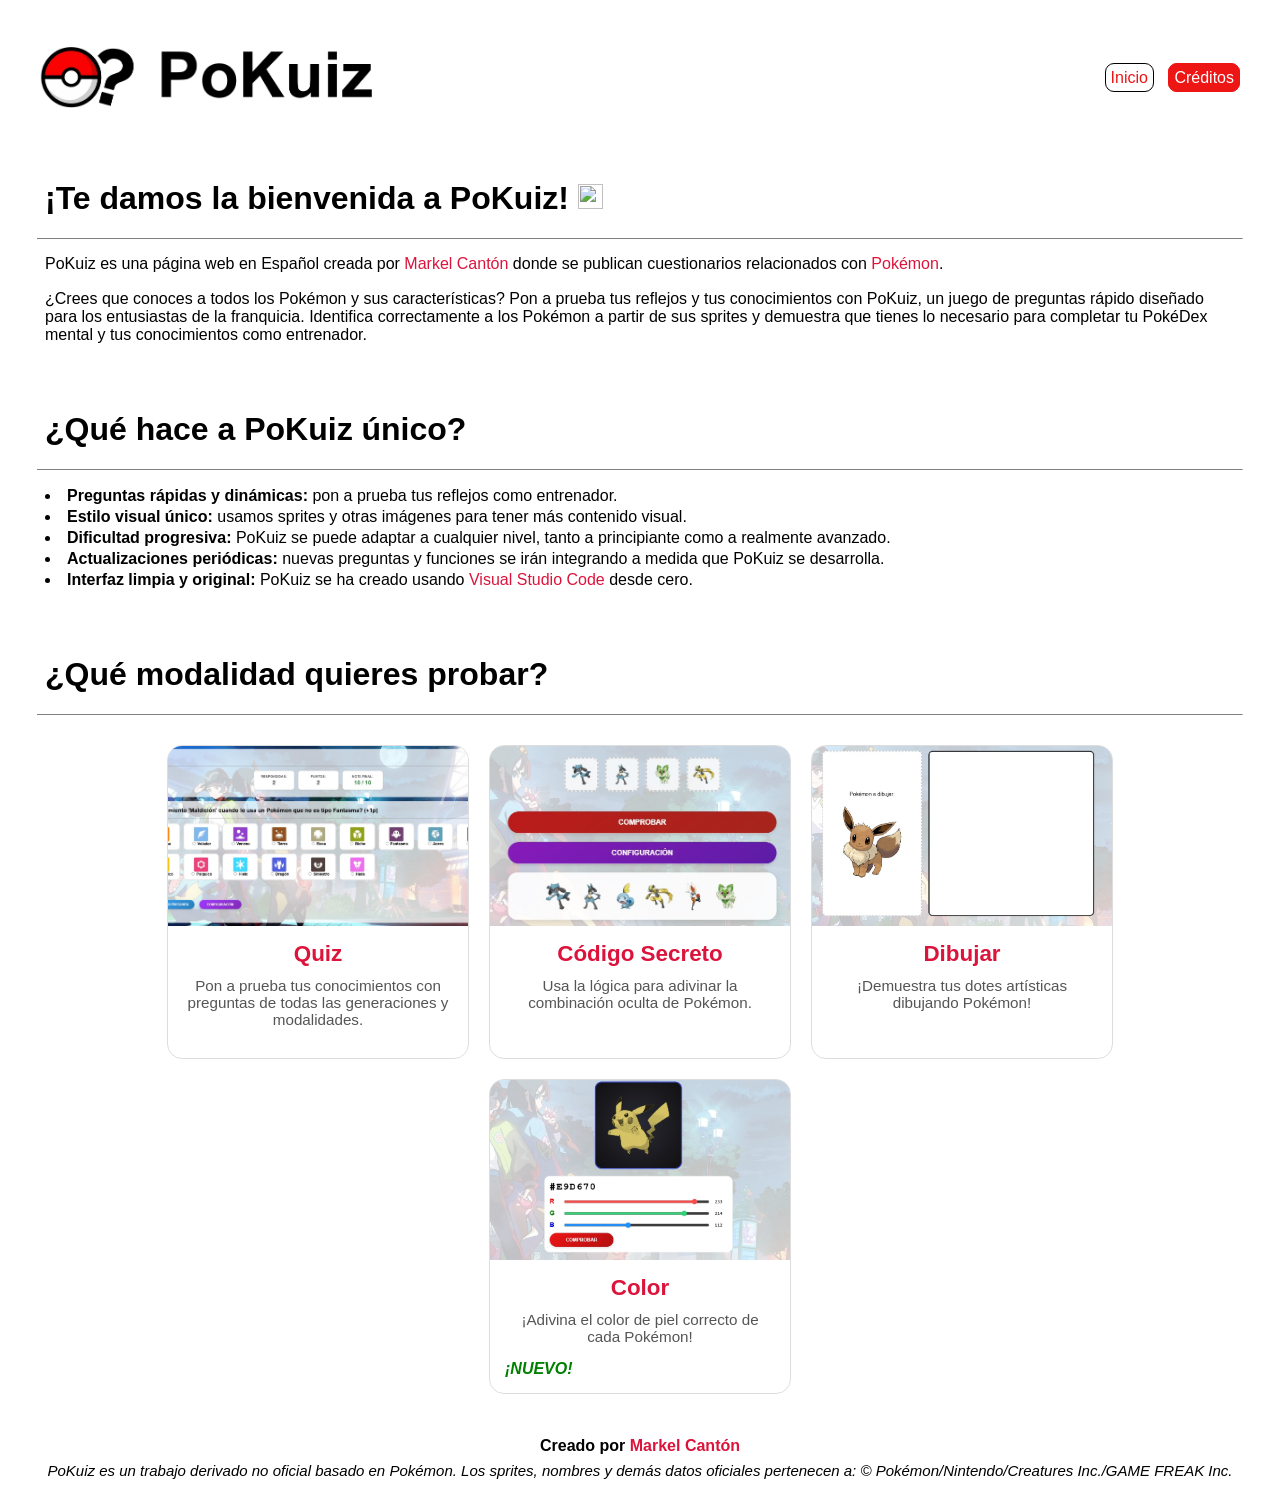
==== index.html @ 98a283aa "Update index.html to v1.7" ====
<html lang="es">
    <head>
        <meta name="viewport" content="width=device-width, initial-scale=1.0">
        <title>PoKuiz</title>
        <link rel="icon" type="image/png" href="img/logo/pokuizT.png">
        <link rel="stylesheet" href="css/style.css">
        <link rel="stylesheet" href="css/anticheat.css">
        <link rel="stylesheet" href="css/home.css">
    </head>
    <body>
        <header>
            <img src="img/logo/pokuizLogo.png" title="Logotipo de PoKuiz" alt="Logotipo de PoKuiz">
            <nav class="nav-buttons">
                <a href="" class="active">Inicio</a>
                <a href="about">Créditos</a>
            </nav>
        </header>
        <main>
            <h1>¡Te damos la bienvenida a PoKuiz!
                <img src="https://raw.githubusercontent.com/PokeAPI/sprites/refs/heads/master/sprites/pokemon/versions/generation-v/black-white/animated/447.gif" width="25px" alt="GIF de Riolu (PokeAPI)" title="GIF de Riolu"> 
            </h1>
            <hr size="1">
            <p>
                PoKuiz es una página web en Español creada por <a target="_blank" href="https://github.com/markelcanton/" title="https://github.com/markelcanton/">Markel Cantón</a> donde se publican cuestionarios 
                relacionados con <a target="_blank" href="https://pokemon.com/" title="https://pokemon.com/">Pokémon</a>.
            </p>
            <p>
                ¿Crees que conoces a todos los Pokémon y sus características? Pon a prueba tus reflejos y tus conocimientos con PoKuiz, un juego de preguntas rápido diseñado para los entusiastas de la franquicia. 
                Identifica correctamente a los Pokémon a partir de sus sprites y demuestra que tienes lo necesario para completar tu PokéDex mental y tus conocimientos como entrenador.
            </p>
        </main>
        <main>
            <h1>¿Qué hace a PoKuiz único?</h1>
            <hr size="1">
            <p>
                <li><b>Preguntas rápidas y dinámicas:</b> pon a prueba tus reflejos como entrenador.</li>
                <li><b>Estilo visual único:</b> usamos sprites y otras imágenes para tener más contenido visual.</li>
                <li><b>Dificultad progresiva:</b> PoKuiz se puede adaptar a cualquier nivel, tanto a principiante como a realmente avanzado.</li>
                <li><b>Actualizaciones periódicas:</b> nuevas preguntas y funciones se irán integrando a medida que PoKuiz se desarrolla.</li>
                <li><b>Interfaz limpia y original:</b> PoKuiz se ha creado usando <a target="_blank" href="https://code.visualstudio.com/" title="https://code.visualstudio.com/">Visual Studio Code</a> desde cero.</li>
            </p>
        </main>
        <main id="games">
            <h1>¿Qué modalidad quieres probar?</h1>
            <hr size="1">
            
            <div class="contenedor-modalidades">
                <a href="quiz/" class="tarjeta-modalidad">
                    <div class="imagen-container">
                        <img src="img/home/quiz.jpg" alt="Quiz">
                    </div>
                    <div class="tarjeta-info">
                        <h2>Quiz</h2>
                        <p>Pon a prueba tus conocimientos con preguntas de todas las generaciones y modalidades.</p>
                    </div>
                    <div style="color: green; font-style: italic; font-weight: 900; padding-left: 15px; padding-bottom: 15px;"></div>
                </a>

                <a href="secret/" class="tarjeta-modalidad">
                    <div class="imagen-container">
                        <img src="img/home/secret.jpg" alt="Código Secreto">
                    </div>
                    <div class="tarjeta-info">
                        <h2>Código Secreto</h2>
                        <p>Usa la lógica para adivinar la combinación oculta de Pokémon.</p>
                    </div>
                    <div style="color: green; font-style: italic; font-weight: 900; padding-left: 15px; padding-bottom: 15px;"></div>
                </a>

                <a href="draw/" class="tarjeta-modalidad">
                    <div class="imagen-container">
                        <img src="img/home/draw.jpg" alt="Dibujar">
                    </div>
                    <div class="tarjeta-info">
                        <h2>Dibujar</h2>
                        <p>¡Demuestra tus dotes artísticas dibujando Pokémon!</p>
                    </div>
                    <div style="color: green; font-style: italic; font-weight: 900; padding-left: 15px; padding-bottom: 15px;"></div>
                </a>

                <a href="color/" class="tarjeta-modalidad">
                    <div class="imagen-container">
                        <img src="img/home/color.jpg" alt="Color">
                    </div>
                    <div class="tarjeta-info">
                        <h2>Color</h2>
                        <p>¡Adivina el color de piel correcto de cada Pokémon!</p>
                    </div>
                    <div style="color: green; font-style: italic; font-weight: 900; padding-left: 15px; padding-bottom: 15px;">¡NUEVO!</div>
                </a>
            </div>
        </main>
        <footer>
            <b>Creado por <a target="_blank" href="https://github.com/markelcanton/" title="https://github.com/markelcanton/">Markel Cantón</a></b>
            <i class="disclaimer" title="Acerca de PoKuiz">PoKuiz es un trabajo derivado no oficial basado en Pokémon. Los sprites, nombres y demás datos oficiales pertenecen a: © Pokémon/Nintendo/Creatures Inc./GAME FREAK Inc.</i>
        </footer>
    </body>
    <script src="js/loadfade.js"></script>
    <script src="js/anticheat.js"></script>
</html>
---- css/style.css ----
html {
    background-image: url('https://assetsio.gnwcdn.com/Leyendas-Pokemon-ZA_HKgfL7m.jpg');
    background-size: cover;
    background-position: center;
    background-repeat: no-repeat;
    background-attachment: fixed;
    padding: 0;
}

body {
    font-family: Arial, Helvetica, sans-serif;
    display: grid;
    grid-template-rows: auto 1fr auto;
    min-height: calc(100vh - 40px);
    margin: 0;
    gap: 18px;
    box-sizing: border-box;
    padding: 20px;
}

header {
    background-color: white;
    padding: 0;
    padding-left: 10px;
    padding-right: 10px;
    display: flex;
    align-items: center;
    border-radius: 15px;
}

header > img {
    width: 350px;
}

header > nav.nav-buttons {
    margin-left: auto;
}

nav.nav-buttons a {
    margin-right: 10px;
    padding: 5px 12px;
}

nav.nav-buttons a:not(:last-child) {
    margin-right: 10px;
}

header > nav.nav-buttons > a {
    padding: 5px;
    background-color: rgb(238, 21, 21);
    text-decoration: none;
    color: white;
    border-radius: 9px;

    border-style: solid;
    border-width: 1px;
    border-color: rgb(238, 21, 21);
    transition: 0.25s;
}

header > nav.nav-buttons > a.active {
    background-color: white;
    color: rgb(238, 21, 21);

    border-style: solid;
    border-width: 1px;
    border-color: black;
}

header > nav.nav-buttons > a:hover {
    background-color: black;
    color: white;

    border-style: solid;
    border-width: 1px;
    border-color: black;
    transition: 0.15s ease-in-out;
}

main {
    flex-wrap: wrap;
    flex: 1;
    background-color: rgb(255, 255, 255, 0.75);
    padding: 5px;
    border-radius: 15px;
}

main > * {
    padding-left: 20px;
    padding-right: 20px;
}

footer {
    /*background-color: white;
    padding: 10px;
    padding-left: 10px;
    padding-right: 0px;
    display: flex;
    flex-direction: column;
    border-radius: 9px;
    justify-content: center;
    text-align: center;
    width: 100%;*/

    background-color: white;
    padding: 10px;
    padding-left: 10px;
    padding-right: 10px;
    display: flex;
    flex-direction: column;
    align-items: center;
    border-radius: 15px;
}

.disclaimer {
    padding-top: 7px;
    font-size: 15px;
}

main hr.quiz {
    border-color: lightgray;
    size: 1;
    margin-left: 30px;
    margin-right: 30px;
}

main:not(.quiz) hr {
    border-color: lightgray;
    size: 1;
    margin-left: 12px;
    margin-right: 12px;
}

main a {
    color: crimson;
    text-decoration: none;
    transition: 0.15s ease-in-out;
}

footer a {
    color: crimson;
    text-decoration: none;
    transition: 0.15s ease-in-out;
}

footer a:hover {
    color: rgb(58, 58, 255);
    transition: 0.15s ease-in-out;
}

main a:hover {
    color: rgb(58, 58, 255);
    transition: 0.15s ease-in-out;
}

main li {
    margin-bottom: 3px;
}

main p {
    margin-bottom: 17px;
}

@keyframes fadeIn {
    from {
        opacity: 0;
        transform: translateY(10px);
    }
    to {
        opacity: 1;
        transform: translateY(0);
    }
}

body {
    opacity: 0;
}

body.loaded {
    opacity: 1;
    transition: opacity 0.2s ease-out;
    animation: fadeIn 0.2s ease-out forwards;
}

header { animation-delay: 0.1s; }
main { animation-delay: 0.3s; }
footer { animation-delay: 0.5s; }

@media (max-width: 600px) {
    header {
        flex-direction: column;
        padding: 15px;
        text-align: center;
    }

    header > img {
        width: 80%;
        margin-bottom: 15px;
    }

    header > nav.nav-buttons {
        margin-left: 0;
        display: flex;
        gap: 5px;
    }

    body {
        padding: 10px;
    }

    main > * {
        padding-left: 15px;
        padding-right: 15px;
    }
}
---- css/anticheat.css ----
#modal-anticheat-fixed {
    display: none;
    position: fixed;
    top: 0;
    left: 0;
    width: 100%;
    height: 100%;
    background-color: rgba(0, 0, 0, 0.85);
    z-index: 2147483647;
    display: none;
    justify-content: center;
    align-items: center;
    overflow-y: auto;
    padding: 20px;
    box-sizing: border-box;
    transition: opacity 0.3s ease;
}

.anticheat-card {
    background: white;
    padding: clamp(20px, 5vw, 40px);
    border-radius: 12px;
    max-width: 450px;
    width: 100%;
    text-align: center;
    box-shadow: 0 20px 40px rgba(0, 0, 0, 0.6);
    position: relative;
    margin: auto;
}

.anim-entrada {
    animation: zoomIn 0.3s ease-out forwards;
}

.anim-salida {
    animation: zoomOut 0.3s ease-in forwards;
}

.active-shake {
    animation: shake 0.4s ease-in-out;
}

.error-vibrar {
    background: #fdecea;
    color: #d32f2f;
    padding: 15px;
    border-radius: 8px;
    border: 1px solid #f5c6cb;
    font-weight: bold;
    margin-bottom: 10px;
    font-size: clamp(0.8rem, 3vw, 1rem);
}

.anticheat-btn {
    background: linear-gradient(145deg, #1ba8bb, #1c7ea5);
    color: white;
    border: none;
    padding: 15px;
    cursor: pointer;
    font-weight: bold;
    margin-top: 20px;
    width: 100%;
    font-size: 1rem;
    min-width: 180px;
    border-radius: 50px;
    text-transform: uppercase;
    transition: all 0.3s ease;
    box-shadow: 0 4px 6px rgba(0, 0, 0, 0.1);
}

.anticheat-btn:hover {
    transform: translateY(-2px);
    box-shadow: 0 6px 12px rgba(0, 0, 0, 0.2);
}

.anticheat-btn:active {
    background: linear-gradient(145deg, #175e68, #0e4e68);
    transform: scale(0.99);
}

@keyframes zoomIn {
    from {
        opacity: 0;
        transform: scale(0.8);
    }

    to {
        opacity: 1;
        transform: scale(1);
    }
}

@keyframes zoomOut {
    from {
        opacity: 1;
        transform: scale(1);
    }

    to {
        opacity: 0;
        transform: scale(0.8);
    }
}

@keyframes shake {
    0%, 100% {
        transform: translateX(0);
    }

    25% {
        transform: translateX(-8px);
    }

    75% {
        transform: translateX(8px);
    }
}
---- css/home.css ----
.contenedor-modalidades {
    display: flex;
    gap: 20px;
    justify-content: center;
    flex-wrap: wrap;
    margin-top: 20px;
    padding: 10px;
}

.tarjeta-modalidad {
    background-color: white;
    border-radius: 15px;
    overflow: hidden;
    width: 300px;
    text-decoration: none;
    color: inherit;
    transition: transform 0.3s ease, box-shadow 0.3s ease;
    border: 1px solid #ddd;
    display: flex;
    flex-direction: column;
}

.tarjeta-modalidad:hover {
    transform: translateY(-10px);
    box-shadow: 0 10px 20px rgba(0,0,0,0.2);
}

.imagen-container {
    width: 100%;
    height: 180px;
    overflow: hidden;
}

.imagen-container img {
    width: 100%;
    height: 100%;
    object-fit: cover;
    transition: transform 0.5s ease;
}

.tarjeta-modalidad:hover .imagen-container img {
    transform: scale(1.1);
}

.tarjeta-info {
    padding: 15px;
    text-align: center;
}

.tarjeta-info h2 {
    margin: 0 0 10px 0;
    color: crimson;
    font-size: 1.4rem;
}

.tarjeta-info p {
    font-size: 0.95rem;
    color: #555;
    margin: 0;
}

@media (max-width: 600px) {
    .tarjeta-modalidad {
        width: 100%;
    }
}
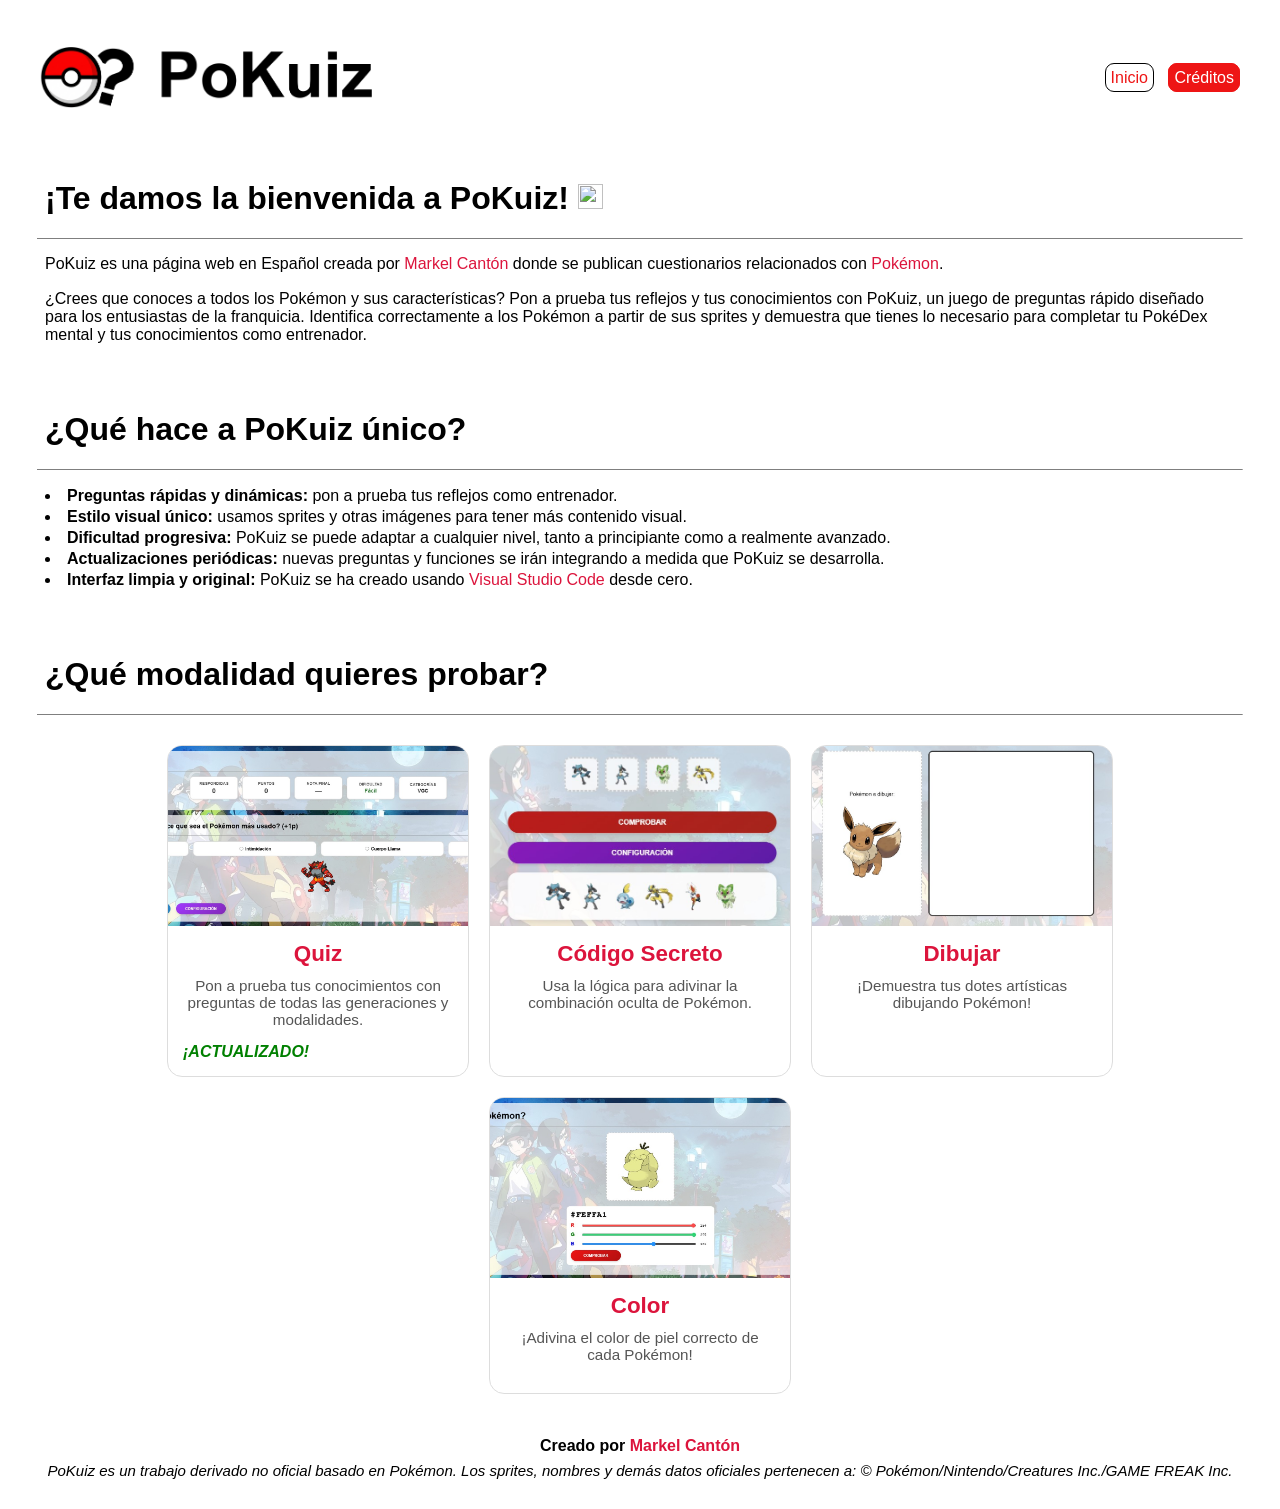
==== commit d8762bdf: "Updated index.html to v1.8" ====
--- a/index.html
+++ b/index.html
@@ -53,7 +53,7 @@
                         <h2>Quiz</h2>
                         <p>Pon a prueba tus conocimientos con preguntas de todas las generaciones y modalidades.</p>
                     </div>
-                    <div style="color: green; font-style: italic; font-weight: 900; padding-left: 15px; padding-bottom: 15px;"></div>
+                    <div style="color: green; font-style: italic; font-weight: 900; padding-left: 15px; padding-bottom: 15px;">¡ACTUALIZADO!</div>
                 </a>
 
                 <a href="secret/" class="tarjeta-modalidad">
@@ -86,7 +86,7 @@
                         <h2>Color</h2>
                         <p>¡Adivina el color de piel correcto de cada Pokémon!</p>
                     </div>
-                    <div style="color: green; font-style: italic; font-weight: 900; padding-left: 15px; padding-bottom: 15px;">¡NUEVO!</div>
+                    <div style="color: green; font-style: italic; font-weight: 900; padding-left: 15px; padding-bottom: 15px;"></div>
                 </a>
             </div>
         </main>
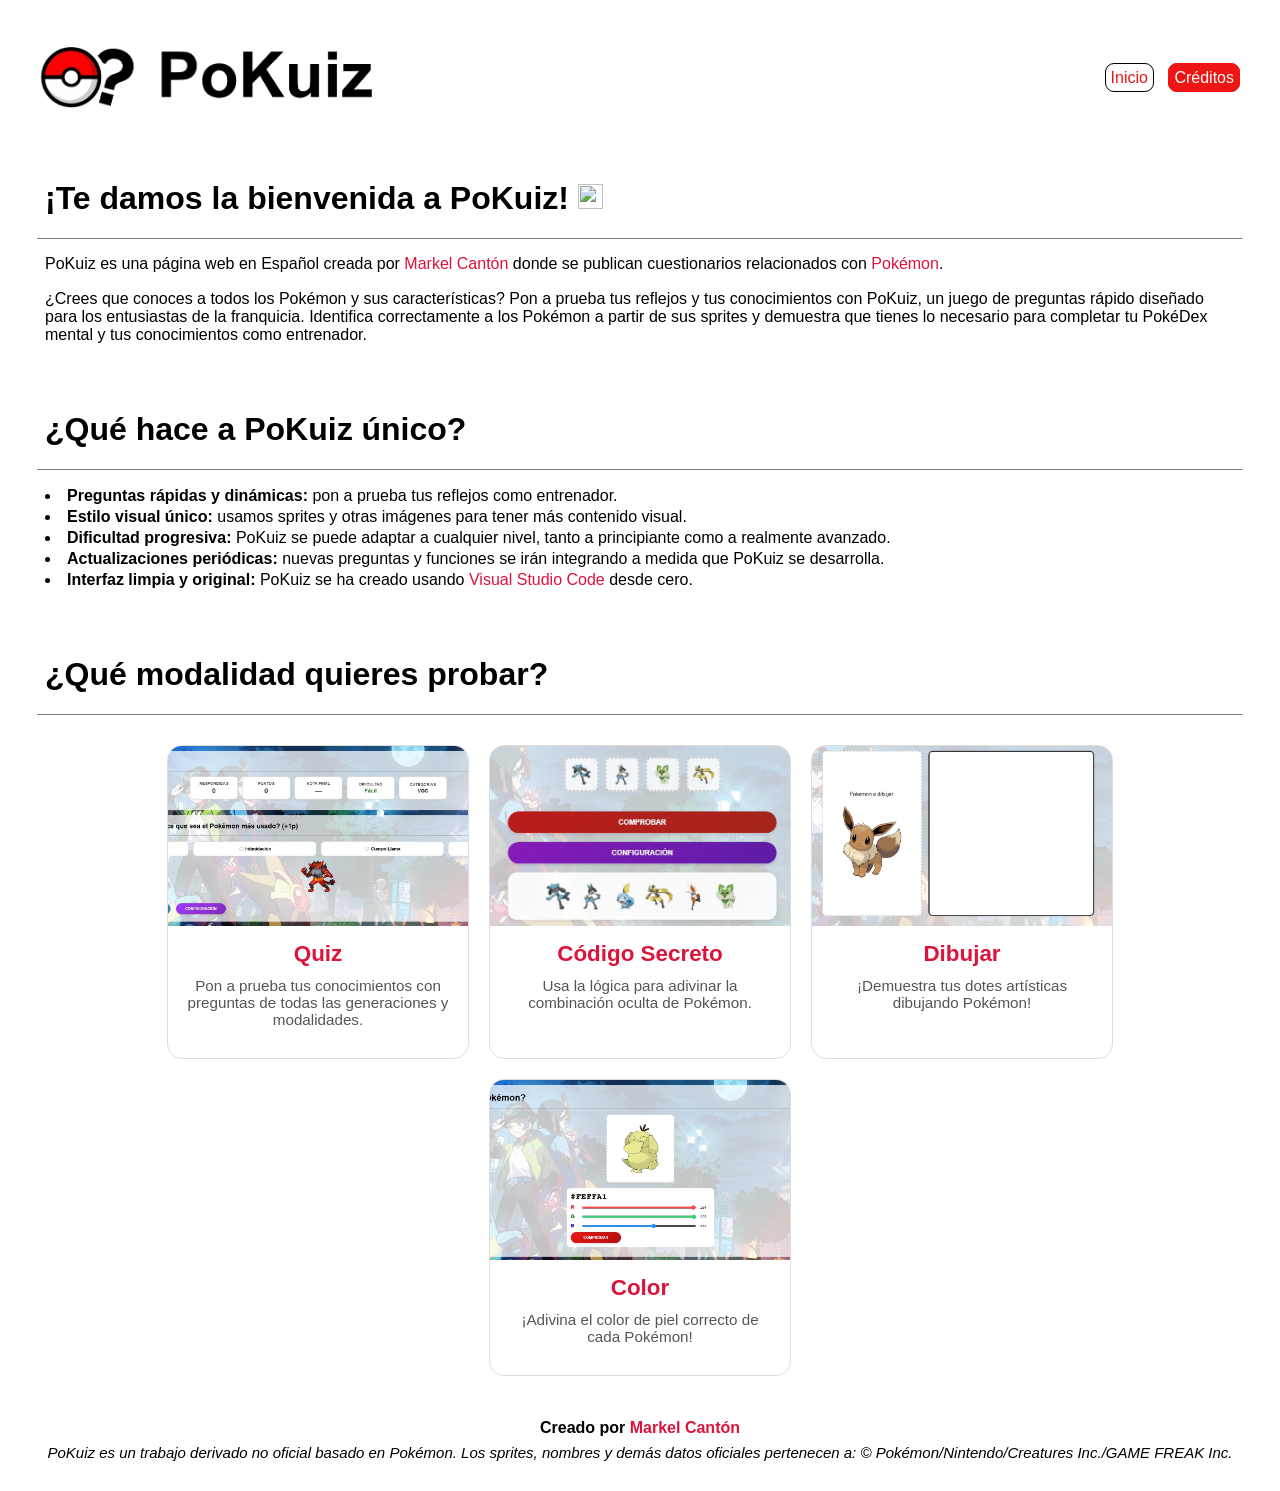
==== commit 2341cf0f: "Updated index.html to v1.81 * feat: Removed "Updated" message from "Quiz" div" ====
--- a/index.html
+++ b/index.html
@@ -53,7 +53,7 @@
                         <h2>Quiz</h2>
                         <p>Pon a prueba tus conocimientos con preguntas de todas las generaciones y modalidades.</p>
                     </div>
-                    <div style="color: green; font-style: italic; font-weight: 900; padding-left: 15px; padding-bottom: 15px;">¡ACTUALIZADO!</div>
+                    <div style="color: green; font-style: italic; font-weight: 900; padding-left: 15px; padding-bottom: 15px;"></div>
                 </a>
 
                 <a href="secret/" class="tarjeta-modalidad">
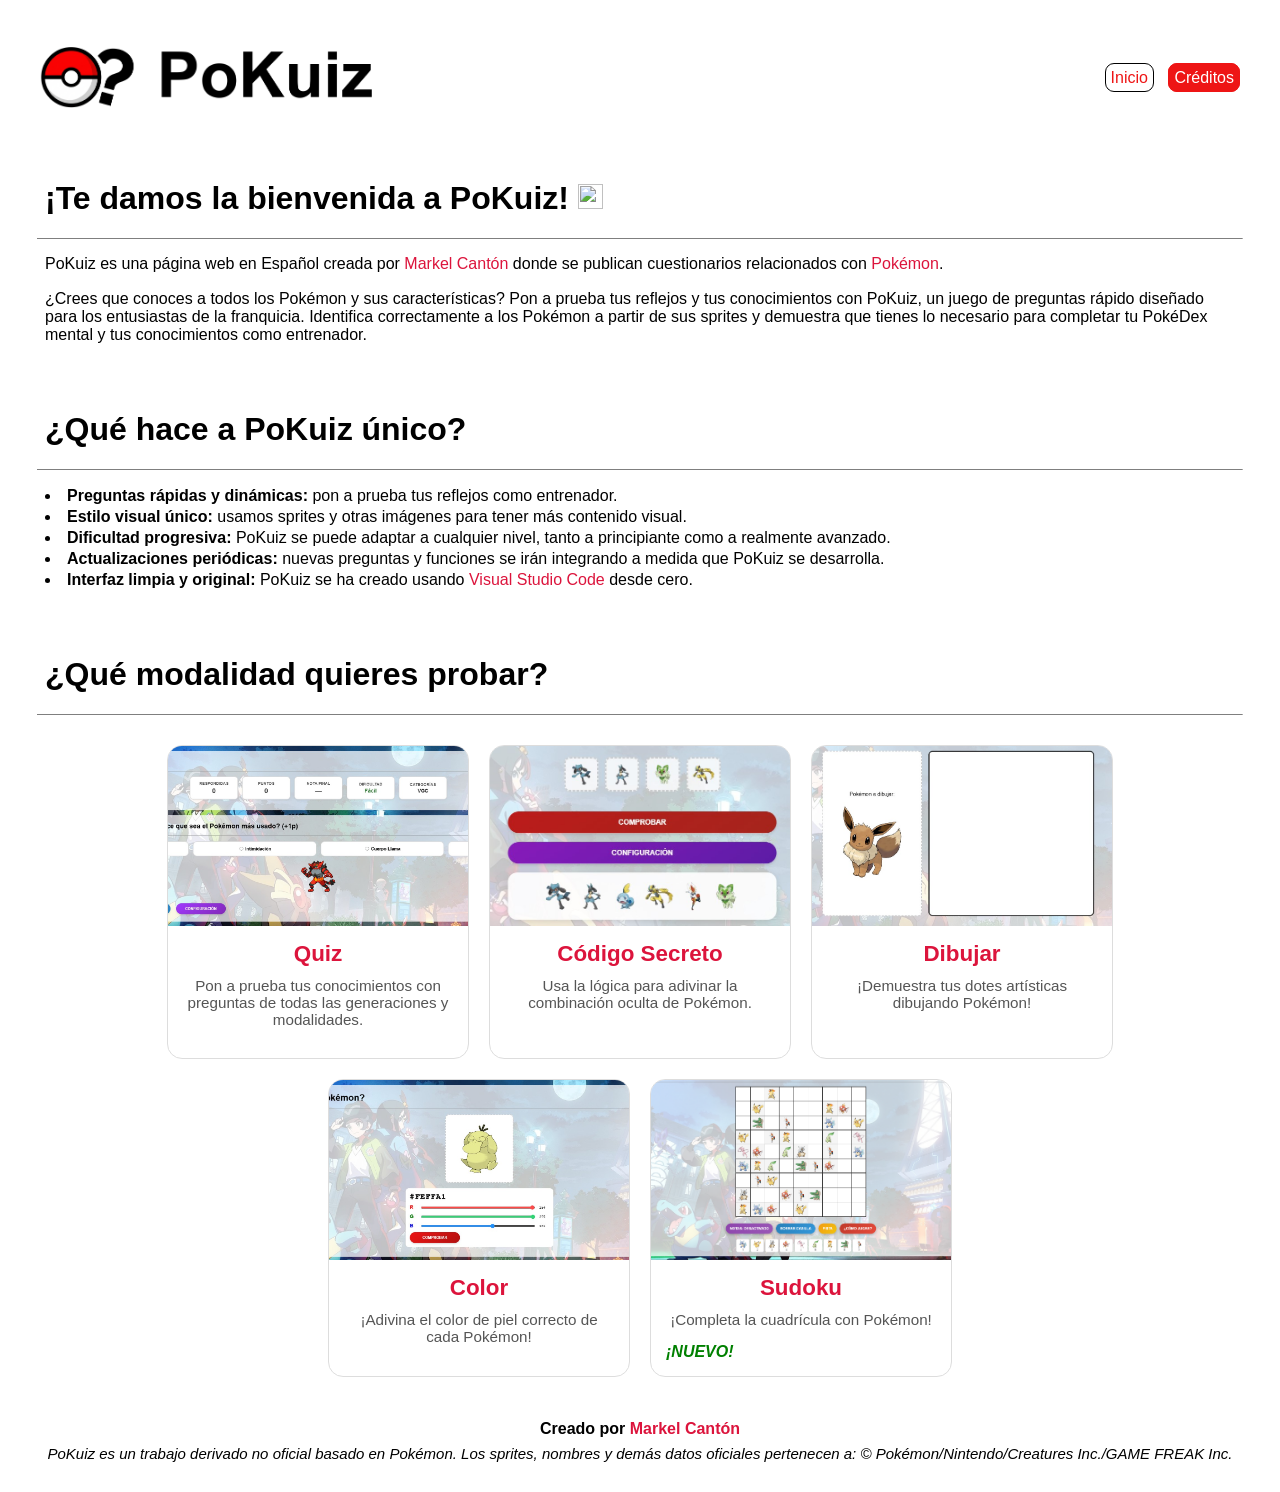
==== commit d1e50daf: "Updated index.html" ====
--- a/index.html
+++ b/index.html
@@ -88,6 +88,17 @@
                     </div>
                     <div style="color: green; font-style: italic; font-weight: 900; padding-left: 15px; padding-bottom: 15px;"></div>
                 </a>
+
+                <a href="sudoku/" class="tarjeta-modalidad">
+                    <div class="imagen-container">
+                        <img src="img/home/sudoku.png" alt="Sudoku">
+                    </div>
+                    <div class="tarjeta-info">
+                        <h2>Sudoku</h2>
+                        <p>¡Completa la cuadrícula con Pokémon!</p>
+                    </div>
+                    <div style="color: green; font-style: italic; font-weight: 900; padding-left: 15px; padding-bottom: 15px;">¡NUEVO!</div>
+                </a>
             </div>
         </main>
         <footer>
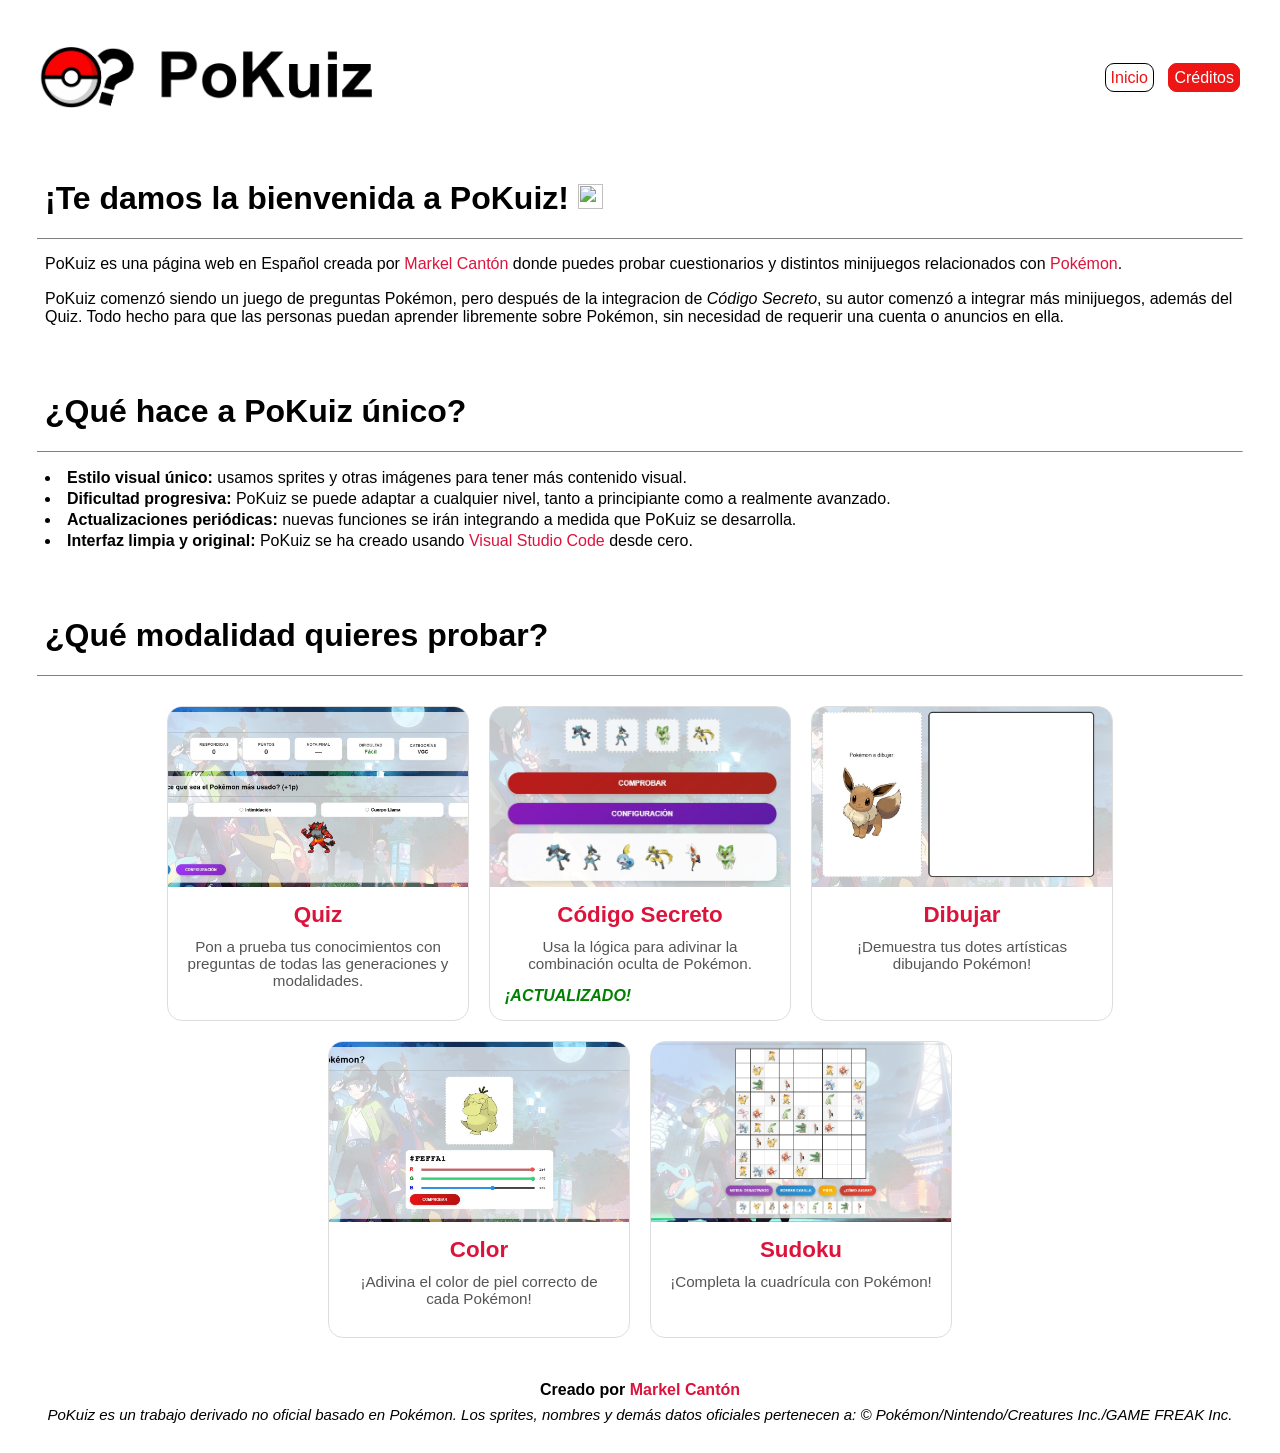
==== commit 18771632: "Updated index.html to v2.0" ====
--- a/index.html
+++ b/index.html
@@ -1,111 +1,108 @@
 <html lang="es">
-    <head>
-        <meta name="viewport" content="width=device-width, initial-scale=1.0">
-        <title>PoKuiz</title>
-        <link rel="icon" type="image/png" href="img/logo/pokuizT.png">
-        <link rel="stylesheet" href="css/style.css">
-        <link rel="stylesheet" href="css/anticheat.css">
-        <link rel="stylesheet" href="css/home.css">
-    </head>
-    <body>
-        <header>
-            <img src="img/logo/pokuizLogo.png" title="Logotipo de PoKuiz" alt="Logotipo de PoKuiz">
-            <nav class="nav-buttons">
-                <a href="" class="active">Inicio</a>
-                <a href="about">Créditos</a>
-            </nav>
-        </header>
-        <main>
-            <h1>¡Te damos la bienvenida a PoKuiz!
-                <img src="https://raw.githubusercontent.com/PokeAPI/sprites/refs/heads/master/sprites/pokemon/versions/generation-v/black-white/animated/447.gif" width="25px" alt="GIF de Riolu (PokeAPI)" title="GIF de Riolu"> 
-            </h1>
-            <hr size="1">
-            <p>
-                PoKuiz es una página web en Español creada por <a target="_blank" href="https://github.com/markelcanton/" title="https://github.com/markelcanton/">Markel Cantón</a> donde se publican cuestionarios 
-                relacionados con <a target="_blank" href="https://pokemon.com/" title="https://pokemon.com/">Pokémon</a>.
-            </p>
-            <p>
-                ¿Crees que conoces a todos los Pokémon y sus características? Pon a prueba tus reflejos y tus conocimientos con PoKuiz, un juego de preguntas rápido diseñado para los entusiastas de la franquicia. 
-                Identifica correctamente a los Pokémon a partir de sus sprites y demuestra que tienes lo necesario para completar tu PokéDex mental y tus conocimientos como entrenador.
-            </p>
-        </main>
-        <main>
-            <h1>¿Qué hace a PoKuiz único?</h1>
-            <hr size="1">
-            <p>
-                <li><b>Preguntas rápidas y dinámicas:</b> pon a prueba tus reflejos como entrenador.</li>
-                <li><b>Estilo visual único:</b> usamos sprites y otras imágenes para tener más contenido visual.</li>
-                <li><b>Dificultad progresiva:</b> PoKuiz se puede adaptar a cualquier nivel, tanto a principiante como a realmente avanzado.</li>
-                <li><b>Actualizaciones periódicas:</b> nuevas preguntas y funciones se irán integrando a medida que PoKuiz se desarrolla.</li>
-                <li><b>Interfaz limpia y original:</b> PoKuiz se ha creado usando <a target="_blank" href="https://code.visualstudio.com/" title="https://code.visualstudio.com/">Visual Studio Code</a> desde cero.</li>
-            </p>
-        </main>
-        <main id="games">
-            <h1>¿Qué modalidad quieres probar?</h1>
-            <hr size="1">
-            
-            <div class="contenedor-modalidades">
-                <a href="quiz/" class="tarjeta-modalidad">
-                    <div class="imagen-container">
-                        <img src="img/home/quiz.jpg" alt="Quiz">
-                    </div>
-                    <div class="tarjeta-info">
-                        <h2>Quiz</h2>
-                        <p>Pon a prueba tus conocimientos con preguntas de todas las generaciones y modalidades.</p>
-                    </div>
-                    <div style="color: green; font-style: italic; font-weight: 900; padding-left: 15px; padding-bottom: 15px;"></div>
-                </a>
+<head>
+    <meta name="viewport" content="width=device-width, initial-scale=1.0">
+    <title>PoKuiz</title>
+    <link rel="icon" type="image/png" href="img/logo/pokuizT.png">
+    <link rel="stylesheet" href="css/style.css">
+    <link rel="stylesheet" href="css/anticheat.css">
+    <link rel="stylesheet" href="css/home.css">
+</head>
+<body>
+    <header>
+        <img src="img/logo/pokuizLogo.png" title="Logotipo de PoKuiz" alt="Logotipo de PoKuiz">
+        <nav class="nav-buttons">
+            <a href="" class="active">Inicio</a>
+            <a href="about">Créditos</a>
+        </nav>
+    </header>
+    <main>
+        <h1>¡Te damos la bienvenida a PoKuiz!
+            <img src="https://raw.githubusercontent.com/PokeAPI/sprites/refs/heads/master/sprites/pokemon/versions/generation-v/black-white/animated/447.gif" width="25px" alt="GIF de Riolu (PokeAPI)" title="GIF de Riolu"> 
+        </h1>
+        <hr size="1">
+        <p>
+            PoKuiz es una página web en Español creada por <a target="_blank" href="https://github.com/markelcanton/" title="https://github.com/markelcanton/">Markel Cantón</a> donde puedes probar cuestionarios y distintos minijuegos relacionados con <a target="_blank" href="https://pokemon.com/" title="https://pokemon.com/">Pokémon</a>.
+        </p>
+        <p>
+            PoKuiz comenzó siendo un juego de preguntas Pokémon, pero después de la integracion de <em>Código Secreto</em>, su autor comenzó a integrar más minijuegos, además del Quiz. Todo hecho para que las personas puedan aprender libremente sobre Pokémon, sin necesidad de requerir una cuenta o anuncios en ella.
+        </p>
+    </main>
+    <main>
+        <h1>¿Qué hace a PoKuiz único?</h1>
+        <hr size="1">
+        <p>
+            <li><b>Estilo visual único:</b> usamos sprites y otras imágenes para tener más contenido visual.</li>
+            <li><b>Dificultad progresiva:</b> PoKuiz se puede adaptar a cualquier nivel, tanto a principiante como a realmente avanzado.</li>
+            <li><b>Actualizaciones periódicas:</b> nuevas funciones se irán integrando a medida que PoKuiz se desarrolla.</li>
+            <li><b>Interfaz limpia y original:</b> PoKuiz se ha creado usando <a target="_blank" href="https://code.visualstudio.com/" title="https://code.visualstudio.com/">Visual Studio Code</a> desde cero.</li>
+        </p>
+    </main>
+    <main id="games">
+        <h1>¿Qué modalidad quieres probar?</h1>
+        <hr size="1">
+        
+        <div class="contenedor-modalidades">
+            <a title="Quiz" href="quiz" class="tarjeta-modalidad">
+                <div class="imagen-container">
+                    <img src="img/home/quiz.jpg" alt="Quiz">
+                </div>
+                <div class="tarjeta-info">
+                    <h2>Quiz</h2>
+                    <p>Pon a prueba tus conocimientos con preguntas de todas las generaciones y modalidades.</p>
+                </div>
+                <div style="color: green; font-style: italic; font-weight: 900; padding-left: 15px; padding-bottom: 15px;"></div>
+            </a>
 
-                <a href="secret/" class="tarjeta-modalidad">
-                    <div class="imagen-container">
-                        <img src="img/home/secret.jpg" alt="Código Secreto">
-                    </div>
-                    <div class="tarjeta-info">
-                        <h2>Código Secreto</h2>
-                        <p>Usa la lógica para adivinar la combinación oculta de Pokémon.</p>
-                    </div>
-                    <div style="color: green; font-style: italic; font-weight: 900; padding-left: 15px; padding-bottom: 15px;"></div>
-                </a>
+            <a title="Código Secreto" href="secret" class="tarjeta-modalidad">
+                <div class="imagen-container">
+                    <img src="img/home/secret.jpg" alt="Código Secreto">
+                </div>
+                <div class="tarjeta-info">
+                    <h2>Código Secreto</h2>
+                    <p>Usa la lógica para adivinar la combinación oculta de Pokémon.</p>
+                </div>
+                <div style="color: green; font-style: italic; font-weight: 900; padding-left: 15px; padding-bottom: 15px;">¡ACTUALIZADO!</div>
+            </a>
 
-                <a href="draw/" class="tarjeta-modalidad">
-                    <div class="imagen-container">
-                        <img src="img/home/draw.jpg" alt="Dibujar">
-                    </div>
-                    <div class="tarjeta-info">
-                        <h2>Dibujar</h2>
-                        <p>¡Demuestra tus dotes artísticas dibujando Pokémon!</p>
-                    </div>
-                    <div style="color: green; font-style: italic; font-weight: 900; padding-left: 15px; padding-bottom: 15px;"></div>
-                </a>
+            <a title="Dibujar" href="draw" class="tarjeta-modalidad">
+                <div class="imagen-container">
+                    <img src="img/home/draw.jpg" alt="Dibujar">
+                </div>
+                <div class="tarjeta-info">
+                    <h2>Dibujar</h2>
+                    <p>¡Demuestra tus dotes artísticas dibujando Pokémon!</p>
+                </div>
+                <div style="color: green; font-style: italic; font-weight: 900; padding-left: 15px; padding-bottom: 15px;"></div>
+            </a>
 
-                <a href="color/" class="tarjeta-modalidad">
-                    <div class="imagen-container">
-                        <img src="img/home/color.jpg" alt="Color">
-                    </div>
-                    <div class="tarjeta-info">
-                        <h2>Color</h2>
-                        <p>¡Adivina el color de piel correcto de cada Pokémon!</p>
-                    </div>
-                    <div style="color: green; font-style: italic; font-weight: 900; padding-left: 15px; padding-bottom: 15px;"></div>
-                </a>
+            <a title="Color" href="color" class="tarjeta-modalidad">
+                <div class="imagen-container">
+                    <img src="img/home/color.jpg" alt="Color">
+                </div>
+                <div class="tarjeta-info">
+                    <h2>Color</h2>
+                    <p>¡Adivina el color de piel correcto de cada Pokémon!</p>
+                </div>
+                <div style="color: green; font-style: italic; font-weight: 900; padding-left: 15px; padding-bottom: 15px;"></div>
+            </a>
 
-                <a href="sudoku/" class="tarjeta-modalidad">
-                    <div class="imagen-container">
-                        <img src="img/home/sudoku.png" alt="Sudoku">
-                    </div>
-                    <div class="tarjeta-info">
-                        <h2>Sudoku</h2>
-                        <p>¡Completa la cuadrícula con Pokémon!</p>
-                    </div>
-                    <div style="color: green; font-style: italic; font-weight: 900; padding-left: 15px; padding-bottom: 15px;">¡NUEVO!</div>
-                </a>
-            </div>
-        </main>
-        <footer>
-            <b>Creado por <a target="_blank" href="https://github.com/markelcanton/" title="https://github.com/markelcanton/">Markel Cantón</a></b>
-            <i class="disclaimer" title="Acerca de PoKuiz">PoKuiz es un trabajo derivado no oficial basado en Pokémon. Los sprites, nombres y demás datos oficiales pertenecen a: © Pokémon/Nintendo/Creatures Inc./GAME FREAK Inc.</i>
-        </footer>
-    </body>
-    <script src="js/loadfade.js"></script>
-    <script src="js/anticheat.js"></script>
+            <a title="Sudoku" href="sudoku" class="tarjeta-modalidad">
+                <div class="imagen-container">
+                    <img src="img/home/sudoku.png" alt="Sudoku">
+                </div>
+                <div class="tarjeta-info">
+                    <h2>Sudoku</h2>
+                    <p>¡Completa la cuadrícula con Pokémon!</p>
+                </div>
+                <div style="color: green; font-style: italic; font-weight: 900; padding-left: 15px; padding-bottom: 15px;"></div>
+            </a>
+        </div>
+    </main>
+    <footer>
+        <b>Creado por <a target="_blank" href="https://github.com/markelcanton/" title="https://github.com/markelcanton/">Markel Cantón</a></b>
+        <i class="disclaimer" title="Acerca de PoKuiz">PoKuiz es un trabajo derivado no oficial basado en Pokémon. Los sprites, nombres y demás datos oficiales pertenecen a: © Pokémon/Nintendo/Creatures Inc./GAME FREAK Inc.</i>
+    </footer>
+</body>
+<script src="js/loadfade.js"></script>
+<script src="js/anticheat.js"></script>
 </html>
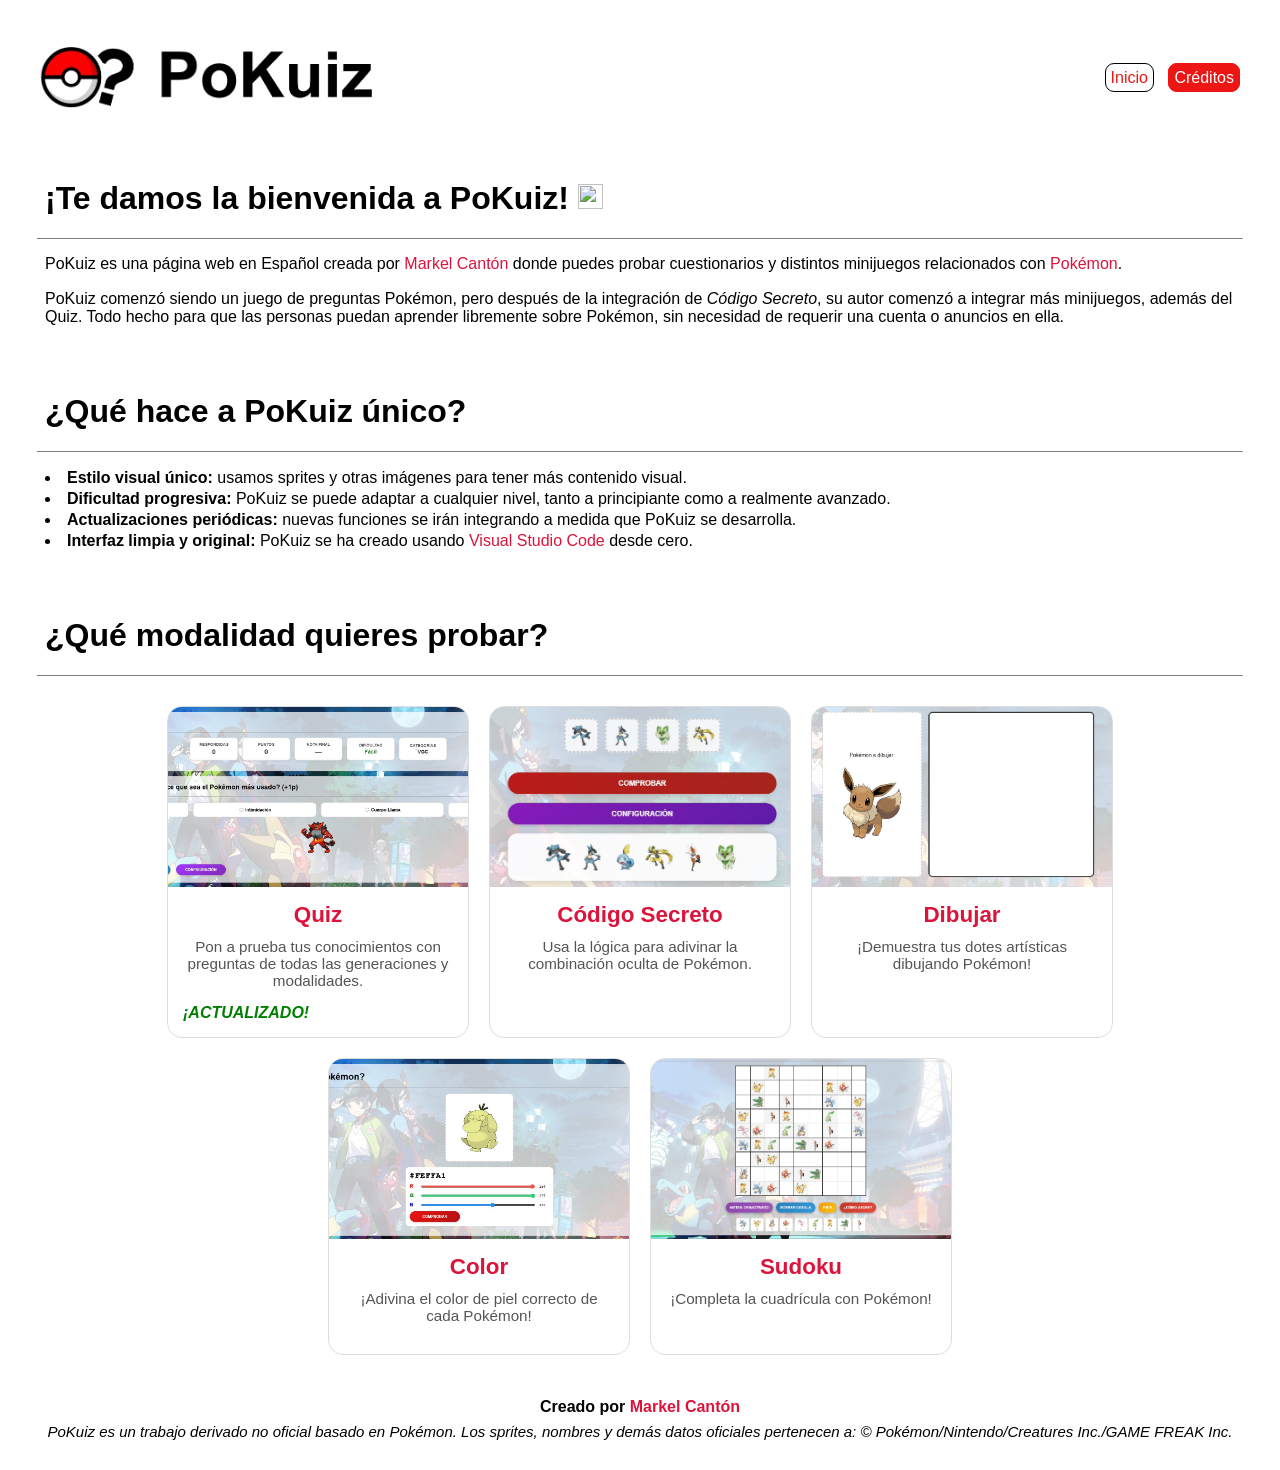
==== commit a2de46b8: "Updated index.html to v2.1 * feat: Added "Multiplayer" to Quiz" ====
--- a/index.html
+++ b/index.html
@@ -24,7 +24,7 @@
             PoKuiz es una página web en Español creada por <a target="_blank" href="https://github.com/markelcanton/" title="https://github.com/markelcanton/">Markel Cantón</a> donde puedes probar cuestionarios y distintos minijuegos relacionados con <a target="_blank" href="https://pokemon.com/" title="https://pokemon.com/">Pokémon</a>.
         </p>
         <p>
-            PoKuiz comenzó siendo un juego de preguntas Pokémon, pero después de la integracion de <em>Código Secreto</em>, su autor comenzó a integrar más minijuegos, además del Quiz. Todo hecho para que las personas puedan aprender libremente sobre Pokémon, sin necesidad de requerir una cuenta o anuncios en ella.
+            PoKuiz comenzó siendo un juego de preguntas Pokémon, pero después de la integración de <em>Código Secreto</em>, su autor comenzó a integrar más minijuegos, además del Quiz. Todo hecho para que las personas puedan aprender libremente sobre Pokémon, sin necesidad de requerir una cuenta o anuncios en ella.
         </p>
     </main>
     <main>
@@ -40,7 +40,6 @@
     <main id="games">
         <h1>¿Qué modalidad quieres probar?</h1>
         <hr size="1">
-        
         <div class="contenedor-modalidades">
             <a title="Quiz" href="quiz" class="tarjeta-modalidad">
                 <div class="imagen-container">
@@ -50,7 +49,7 @@
                     <h2>Quiz</h2>
                     <p>Pon a prueba tus conocimientos con preguntas de todas las generaciones y modalidades.</p>
                 </div>
-                <div style="color: green; font-style: italic; font-weight: 900; padding-left: 15px; padding-bottom: 15px;"></div>
+                <div style="color: green; font-style: italic; font-weight: 900; padding-left: 15px; padding-bottom: 15px;">¡ACTUALIZADO!</div>
             </a>
 
             <a title="Código Secreto" href="secret" class="tarjeta-modalidad">
@@ -61,7 +60,7 @@
                     <h2>Código Secreto</h2>
                     <p>Usa la lógica para adivinar la combinación oculta de Pokémon.</p>
                 </div>
-                <div style="color: green; font-style: italic; font-weight: 900; padding-left: 15px; padding-bottom: 15px;">¡ACTUALIZADO!</div>
+                <div style="color: green; font-style: italic; font-weight: 900; padding-left: 15px; padding-bottom: 15px;"></div>
             </a>
 
             <a title="Dibujar" href="draw" class="tarjeta-modalidad">
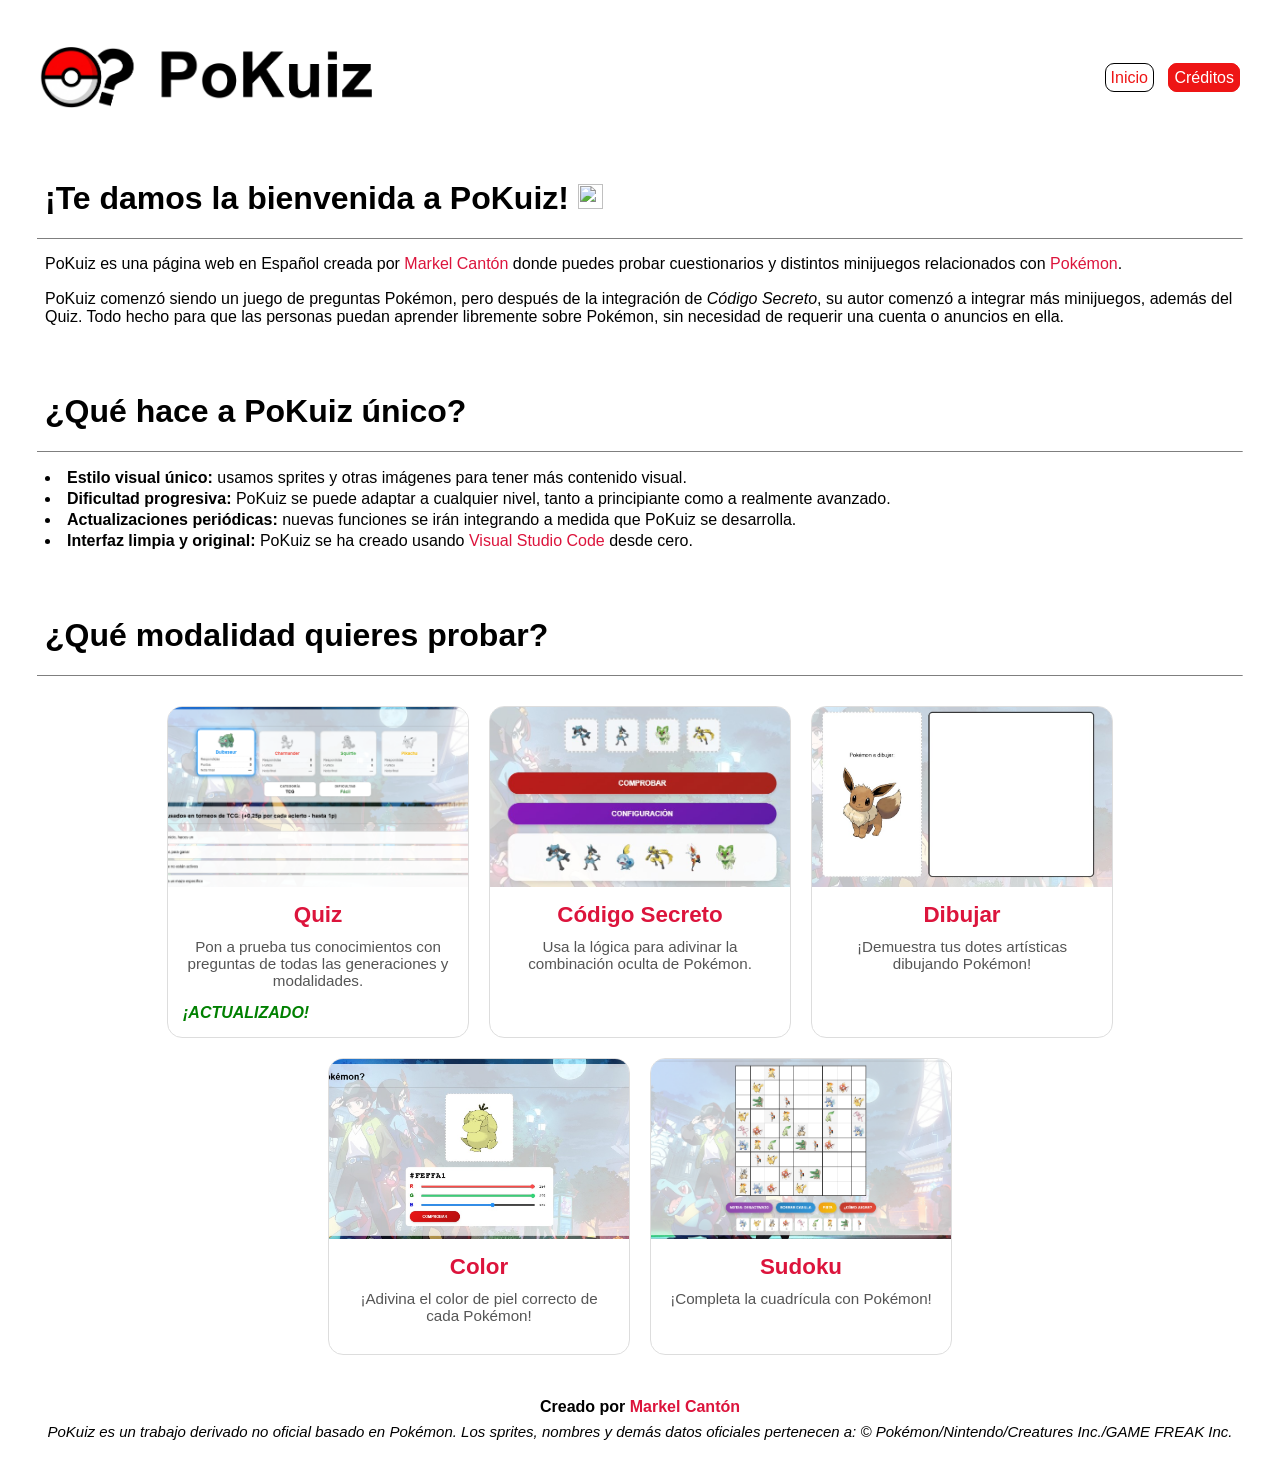
==== commit 47ea8268: "Updated project to v2.2 via Git" ====
--- a/index.html
+++ b/index.html
@@ -104,4 +104,4 @@
 </body>
 <script src="js/loadfade.js"></script>
 <script src="js/anticheat.js"></script>
-</html>
+</html>
--- a/css/style.css
+++ b/css/style.css
@@ -1,215 +1,215 @@
-html {
-    background-image: url('https://assetsio.gnwcdn.com/Leyendas-Pokemon-ZA_HKgfL7m.jpg');
-    background-size: cover;
-    background-position: center;
-    background-repeat: no-repeat;
-    background-attachment: fixed;
-    padding: 0;
-}
-
-body {
-    font-family: Arial, Helvetica, sans-serif;
-    display: grid;
-    grid-template-rows: auto 1fr auto;
-    min-height: calc(100vh - 40px);
-    margin: 0;
-    gap: 18px;
-    box-sizing: border-box;
-    padding: 20px;
-}
-
-header {
-    background-color: white;
-    padding: 0;
-    padding-left: 10px;
-    padding-right: 10px;
-    display: flex;
-    align-items: center;
-    border-radius: 15px;
-}
-
-header > img {
-    width: 350px;
-}
-
-header > nav.nav-buttons {
-    margin-left: auto;
-}
-
-nav.nav-buttons a {
-    margin-right: 10px;
-    padding: 5px 12px;
-}
-
-nav.nav-buttons a:not(:last-child) {
-    margin-right: 10px;
-}
-
-header > nav.nav-buttons > a {
-    padding: 5px;
-    background-color: rgb(238, 21, 21);
-    text-decoration: none;
-    color: white;
-    border-radius: 9px;
-
-    border-style: solid;
-    border-width: 1px;
-    border-color: rgb(238, 21, 21);
-    transition: 0.25s;
-}
-
-header > nav.nav-buttons > a.active {
-    background-color: white;
-    color: rgb(238, 21, 21);
-
-    border-style: solid;
-    border-width: 1px;
-    border-color: black;
-}
-
-header > nav.nav-buttons > a:hover {
-    background-color: black;
-    color: white;
-
-    border-style: solid;
-    border-width: 1px;
-    border-color: black;
-    transition: 0.15s ease-in-out;
-}
-
-main {
-    flex-wrap: wrap;
-    flex: 1;
-    background-color: rgb(255, 255, 255, 0.75);
-    padding: 5px;
-    border-radius: 15px;
-}
-
-main > * {
-    padding-left: 20px;
-    padding-right: 20px;
-}
-
-footer {
-    /*background-color: white;
-    padding: 10px;
-    padding-left: 10px;
-    padding-right: 0px;
-    display: flex;
-    flex-direction: column;
-    border-radius: 9px;
-    justify-content: center;
-    text-align: center;
-    width: 100%;*/
-
-    background-color: white;
-    padding: 10px;
-    padding-left: 10px;
-    padding-right: 10px;
-    display: flex;
-    flex-direction: column;
-    align-items: center;
-    border-radius: 15px;
-}
-
-.disclaimer {
-    padding-top: 7px;
-    font-size: 15px;
-}
-
-main hr.quiz {
-    border-color: lightgray;
-    size: 1;
-    margin-left: 30px;
-    margin-right: 30px;
-}
-
-main:not(.quiz) hr {
-    border-color: lightgray;
-    size: 1;
-    margin-left: 12px;
-    margin-right: 12px;
-}
-
-main a {
-    color: crimson;
-    text-decoration: none;
-    transition: 0.15s ease-in-out;
-}
-
-footer a {
-    color: crimson;
-    text-decoration: none;
-    transition: 0.15s ease-in-out;
-}
-
-footer a:hover {
-    color: rgb(58, 58, 255);
-    transition: 0.15s ease-in-out;
-}
-
-main a:hover {
-    color: rgb(58, 58, 255);
-    transition: 0.15s ease-in-out;
-}
-
-main li {
-    margin-bottom: 3px;
-}
-
-main p {
-    margin-bottom: 17px;
-}
-
-@keyframes fadeIn {
-    from {
-        opacity: 0;
-        transform: translateY(10px);
-    }
-    to {
-        opacity: 1;
-        transform: translateY(0);
-    }
-}
-
-body {
-    opacity: 0;
-}
-
-body.loaded {
-    opacity: 1;
-    transition: opacity 0.2s ease-out;
-    animation: fadeIn 0.2s ease-out forwards;
-}
-
-header { animation-delay: 0.1s; }
-main { animation-delay: 0.3s; }
-footer { animation-delay: 0.5s; }
-
-@media (max-width: 600px) {
-    header {
-        flex-direction: column;
-        padding: 15px;
-        text-align: center;
-    }
-
-    header > img {
-        width: 80%;
-        margin-bottom: 15px;
-    }
-
-    header > nav.nav-buttons {
-        margin-left: 0;
-        display: flex;
-        gap: 5px;
-    }
-
-    body {
-        padding: 10px;
-    }
-
-    main > * {
-        padding-left: 15px;
-        padding-right: 15px;
-    }
-}
+html {
+    background-image: url('https://assetsio.gnwcdn.com/Leyendas-Pokemon-ZA_HKgfL7m.jpg');
+    background-size: cover;
+    background-position: center;
+    background-repeat: no-repeat;
+    background-attachment: fixed;
+    padding: 0;
+}
+
+body {
+    font-family: Arial, Helvetica, sans-serif;
+    display: grid;
+    grid-template-rows: auto 1fr auto;
+    min-height: calc(100vh - 40px);
+    margin: 0;
+    gap: 18px;
+    box-sizing: border-box;
+    padding: 20px;
+}
+
+header {
+    background-color: white;
+    padding: 0;
+    padding-left: 10px;
+    padding-right: 10px;
+    display: flex;
+    align-items: center;
+    border-radius: 15px;
+}
+
+header > img {
+    width: 350px;
+}
+
+header > nav.nav-buttons {
+    margin-left: auto;
+}
+
+nav.nav-buttons a {
+    margin-right: 10px;
+    padding: 5px 12px;
+}
+
+nav.nav-buttons a:not(:last-child) {
+    margin-right: 10px;
+}
+
+header > nav.nav-buttons > a {
+    padding: 5px;
+    background-color: rgb(238, 21, 21);
+    text-decoration: none;
+    color: white;
+    border-radius: 9px;
+
+    border-style: solid;
+    border-width: 1px;
+    border-color: rgb(238, 21, 21);
+    transition: 0.25s;
+}
+
+header > nav.nav-buttons > a.active {
+    background-color: white;
+    color: rgb(238, 21, 21);
+
+    border-style: solid;
+    border-width: 1px;
+    border-color: black;
+}
+
+header > nav.nav-buttons > a:hover {
+    background-color: black;
+    color: white;
+
+    border-style: solid;
+    border-width: 1px;
+    border-color: black;
+    transition: 0.15s ease-in-out;
+}
+
+main {
+    flex-wrap: wrap;
+    flex: 1;
+    background-color: rgb(255, 255, 255, 0.75);
+    padding: 5px;
+    border-radius: 15px;
+}
+
+main > * {
+    padding-left: 20px;
+    padding-right: 20px;
+}
+
+footer {
+    /*background-color: white;
+    padding: 10px;
+    padding-left: 10px;
+    padding-right: 0px;
+    display: flex;
+    flex-direction: column;
+    border-radius: 9px;
+    justify-content: center;
+    text-align: center;
+    width: 100%;*/
+
+    background-color: white;
+    padding: 10px;
+    padding-left: 10px;
+    padding-right: 10px;
+    display: flex;
+    flex-direction: column;
+    align-items: center;
+    border-radius: 15px;
+}
+
+.disclaimer {
+    padding-top: 7px;
+    font-size: 15px;
+}
+
+main hr.quiz {
+    border-color: lightgray;
+    size: 1;
+    margin-left: 30px;
+    margin-right: 30px;
+}
+
+main:not(.quiz) hr {
+    border-color: lightgray;
+    size: 1;
+    margin-left: 12px;
+    margin-right: 12px;
+}
+
+main a {
+    color: crimson;
+    text-decoration: none;
+    transition: 0.15s ease-in-out;
+}
+
+footer a {
+    color: crimson;
+    text-decoration: none;
+    transition: 0.15s ease-in-out;
+}
+
+footer a:hover {
+    color: rgb(58, 58, 255);
+    transition: 0.15s ease-in-out;
+}
+
+main a:hover {
+    color: rgb(58, 58, 255);
+    transition: 0.15s ease-in-out;
+}
+
+main li {
+    margin-bottom: 3px;
+}
+
+main p {
+    margin-bottom: 17px;
+}
+
+@keyframes fadeIn {
+    from {
+        opacity: 0;
+        transform: translateY(10px);
+    }
+    to {
+        opacity: 1;
+        transform: translateY(0);
+    }
+}
+
+body {
+    opacity: 0;
+}
+
+body.loaded {
+    opacity: 1;
+    transition: opacity 0.2s ease-out;
+    animation: fadeIn 0.2s ease-out forwards;
+}
+
+header { animation-delay: 0.1s; }
+main { animation-delay: 0.3s; }
+footer { animation-delay: 0.5s; }
+
+@media (max-width: 600px) {
+    header {
+        flex-direction: column;
+        padding: 15px;
+        text-align: center;
+    }
+
+    header > img {
+        width: 80%;
+        margin-bottom: 15px;
+    }
+
+    header > nav.nav-buttons {
+        margin-left: 0;
+        display: flex;
+        gap: 5px;
+    }
+
+    body {
+        padding: 10px;
+    }
+
+    main > * {
+        padding-left: 15px;
+        padding-right: 15px;
+    }
+}
--- a/css/anticheat.css
+++ b/css/anticheat.css
@@ -1,117 +1,117 @@
-#modal-anticheat-fixed {
-    display: none;
-    position: fixed;
-    top: 0;
-    left: 0;
-    width: 100%;
-    height: 100%;
-    background-color: rgba(0, 0, 0, 0.85);
-    z-index: 2147483647;
-    display: none;
-    justify-content: center;
-    align-items: center;
-    overflow-y: auto;
-    padding: 20px;
-    box-sizing: border-box;
-    transition: opacity 0.3s ease;
-}
-
-.anticheat-card {
-    background: white;
-    padding: clamp(20px, 5vw, 40px);
-    border-radius: 12px;
-    max-width: 450px;
-    width: 100%;
-    text-align: center;
-    box-shadow: 0 20px 40px rgba(0, 0, 0, 0.6);
-    position: relative;
-    margin: auto;
-}
-
-.anim-entrada {
-    animation: zoomIn 0.3s ease-out forwards;
-}
-
-.anim-salida {
-    animation: zoomOut 0.3s ease-in forwards;
-}
-
-.active-shake {
-    animation: shake 0.4s ease-in-out;
-}
-
-.error-vibrar {
-    background: #fdecea;
-    color: #d32f2f;
-    padding: 15px;
-    border-radius: 8px;
-    border: 1px solid #f5c6cb;
-    font-weight: bold;
-    margin-bottom: 10px;
-    font-size: clamp(0.8rem, 3vw, 1rem);
-}
-
-.anticheat-btn {
-    background: linear-gradient(145deg, #1ba8bb, #1c7ea5);
-    color: white;
-    border: none;
-    padding: 15px;
-    cursor: pointer;
-    font-weight: bold;
-    margin-top: 20px;
-    width: 100%;
-    font-size: 1rem;
-    min-width: 180px;
-    border-radius: 50px;
-    text-transform: uppercase;
-    transition: all 0.3s ease;
-    box-shadow: 0 4px 6px rgba(0, 0, 0, 0.1);
-}
-
-.anticheat-btn:hover {
-    transform: translateY(-2px);
-    box-shadow: 0 6px 12px rgba(0, 0, 0, 0.2);
-}
-
-.anticheat-btn:active {
-    background: linear-gradient(145deg, #175e68, #0e4e68);
-    transform: scale(0.99);
-}
-
-@keyframes zoomIn {
-    from {
-        opacity: 0;
-        transform: scale(0.8);
-    }
-
-    to {
-        opacity: 1;
-        transform: scale(1);
-    }
-}
-
-@keyframes zoomOut {
-    from {
-        opacity: 1;
-        transform: scale(1);
-    }
-
-    to {
-        opacity: 0;
-        transform: scale(0.8);
-    }
-}
-
-@keyframes shake {
-    0%, 100% {
-        transform: translateX(0);
-    }
-
-    25% {
-        transform: translateX(-8px);
-    }
-
-    75% {
-        transform: translateX(8px);
-    }
-}
+#modal-anticheat-fixed {
+    display: none;
+    position: fixed;
+    top: 0;
+    left: 0;
+    width: 100%;
+    height: 100%;
+    background-color: rgba(0, 0, 0, 0.85);
+    z-index: 2147483647;
+    display: none;
+    justify-content: center;
+    align-items: center;
+    overflow-y: auto;
+    padding: 20px;
+    box-sizing: border-box;
+    transition: opacity 0.3s ease;
+}
+
+.anticheat-card {
+    background: white;
+    padding: clamp(20px, 5vw, 40px);
+    border-radius: 12px;
+    max-width: 450px;
+    width: 100%;
+    text-align: center;
+    box-shadow: 0 20px 40px rgba(0, 0, 0, 0.6);
+    position: relative;
+    margin: auto;
+}
+
+.anim-entrada {
+    animation: zoomIn 0.3s ease-out forwards;
+}
+
+.anim-salida {
+    animation: zoomOut 0.3s ease-in forwards;
+}
+
+.active-shake {
+    animation: shake 0.4s ease-in-out;
+}
+
+.error-vibrar {
+    background: #fdecea;
+    color: #d32f2f;
+    padding: 15px;
+    border-radius: 8px;
+    border: 1px solid #f5c6cb;
+    font-weight: bold;
+    margin-bottom: 10px;
+    font-size: clamp(0.8rem, 3vw, 1rem);
+}
+
+.anticheat-btn {
+    background: linear-gradient(145deg, #1ba8bb, #1c7ea5);
+    color: white;
+    border: none;
+    padding: 15px;
+    cursor: pointer;
+    font-weight: bold;
+    margin-top: 20px;
+    width: 100%;
+    font-size: 1rem;
+    min-width: 180px;
+    border-radius: 50px;
+    text-transform: uppercase;
+    transition: all 0.3s ease;
+    box-shadow: 0 4px 6px rgba(0, 0, 0, 0.1);
+}
+
+.anticheat-btn:hover {
+    transform: translateY(-2px);
+    box-shadow: 0 6px 12px rgba(0, 0, 0, 0.2);
+}
+
+.anticheat-btn:active {
+    background: linear-gradient(145deg, #175e68, #0e4e68);
+    transform: scale(0.99);
+}
+
+@keyframes zoomIn {
+    from {
+        opacity: 0;
+        transform: scale(0.8);
+    }
+
+    to {
+        opacity: 1;
+        transform: scale(1);
+    }
+}
+
+@keyframes zoomOut {
+    from {
+        opacity: 1;
+        transform: scale(1);
+    }
+
+    to {
+        opacity: 0;
+        transform: scale(0.8);
+    }
+}
+
+@keyframes shake {
+    0%, 100% {
+        transform: translateX(0);
+    }
+
+    25% {
+        transform: translateX(-8px);
+    }
+
+    75% {
+        transform: translateX(8px);
+    }
+}
--- a/css/home.css
+++ b/css/home.css
@@ -1,66 +1,66 @@
-.contenedor-modalidades {
-    display: flex;
-    gap: 20px;
-    justify-content: center;
-    flex-wrap: wrap;
-    margin-top: 20px;
-    padding: 10px;
-}
-
-.tarjeta-modalidad {
-    background-color: white;
-    border-radius: 15px;
-    overflow: hidden;
-    width: 300px;
-    text-decoration: none;
-    color: inherit;
-    transition: transform 0.3s ease, box-shadow 0.3s ease;
-    border: 1px solid #ddd;
-    display: flex;
-    flex-direction: column;
-}
-
-.tarjeta-modalidad:hover {
-    transform: translateY(-10px);
-    box-shadow: 0 10px 20px rgba(0,0,0,0.2);
-}
-
-.imagen-container {
-    width: 100%;
-    height: 180px;
-    overflow: hidden;
-}
-
-.imagen-container img {
-    width: 100%;
-    height: 100%;
-    object-fit: cover;
-    transition: transform 0.5s ease;
-}
-
-.tarjeta-modalidad:hover .imagen-container img {
-    transform: scale(1.1);
-}
-
-.tarjeta-info {
-    padding: 15px;
-    text-align: center;
-}
-
-.tarjeta-info h2 {
-    margin: 0 0 10px 0;
-    color: crimson;
-    font-size: 1.4rem;
-}
-
-.tarjeta-info p {
-    font-size: 0.95rem;
-    color: #555;
-    margin: 0;
-}
-
-@media (max-width: 600px) {
-    .tarjeta-modalidad {
-        width: 100%;
-    }
-}
+.contenedor-modalidades {
+    display: flex;
+    gap: 20px;
+    justify-content: center;
+    flex-wrap: wrap;
+    margin-top: 20px;
+    padding: 10px;
+}
+
+.tarjeta-modalidad {
+    background-color: white;
+    border-radius: 15px;
+    overflow: hidden;
+    width: 300px;
+    text-decoration: none;
+    color: inherit;
+    transition: transform 0.3s ease, box-shadow 0.3s ease;
+    border: 1px solid #ddd;
+    display: flex;
+    flex-direction: column;
+}
+
+.tarjeta-modalidad:hover {
+    transform: translateY(-10px);
+    box-shadow: 0 10px 20px rgba(0,0,0,0.2);
+}
+
+.imagen-container {
+    width: 100%;
+    height: 180px;
+    overflow: hidden;
+}
+
+.imagen-container img {
+    width: 100%;
+    height: 100%;
+    object-fit: cover;
+    transition: transform 0.5s ease;
+}
+
+.tarjeta-modalidad:hover .imagen-container img {
+    transform: scale(1.1);
+}
+
+.tarjeta-info {
+    padding: 15px;
+    text-align: center;
+}
+
+.tarjeta-info h2 {
+    margin: 0 0 10px 0;
+    color: crimson;
+    font-size: 1.4rem;
+}
+
+.tarjeta-info p {
+    font-size: 0.95rem;
+    color: #555;
+    margin: 0;
+}
+
+@media (max-width: 600px) {
+    .tarjeta-modalidad {
+        width: 100%;
+    }
+}
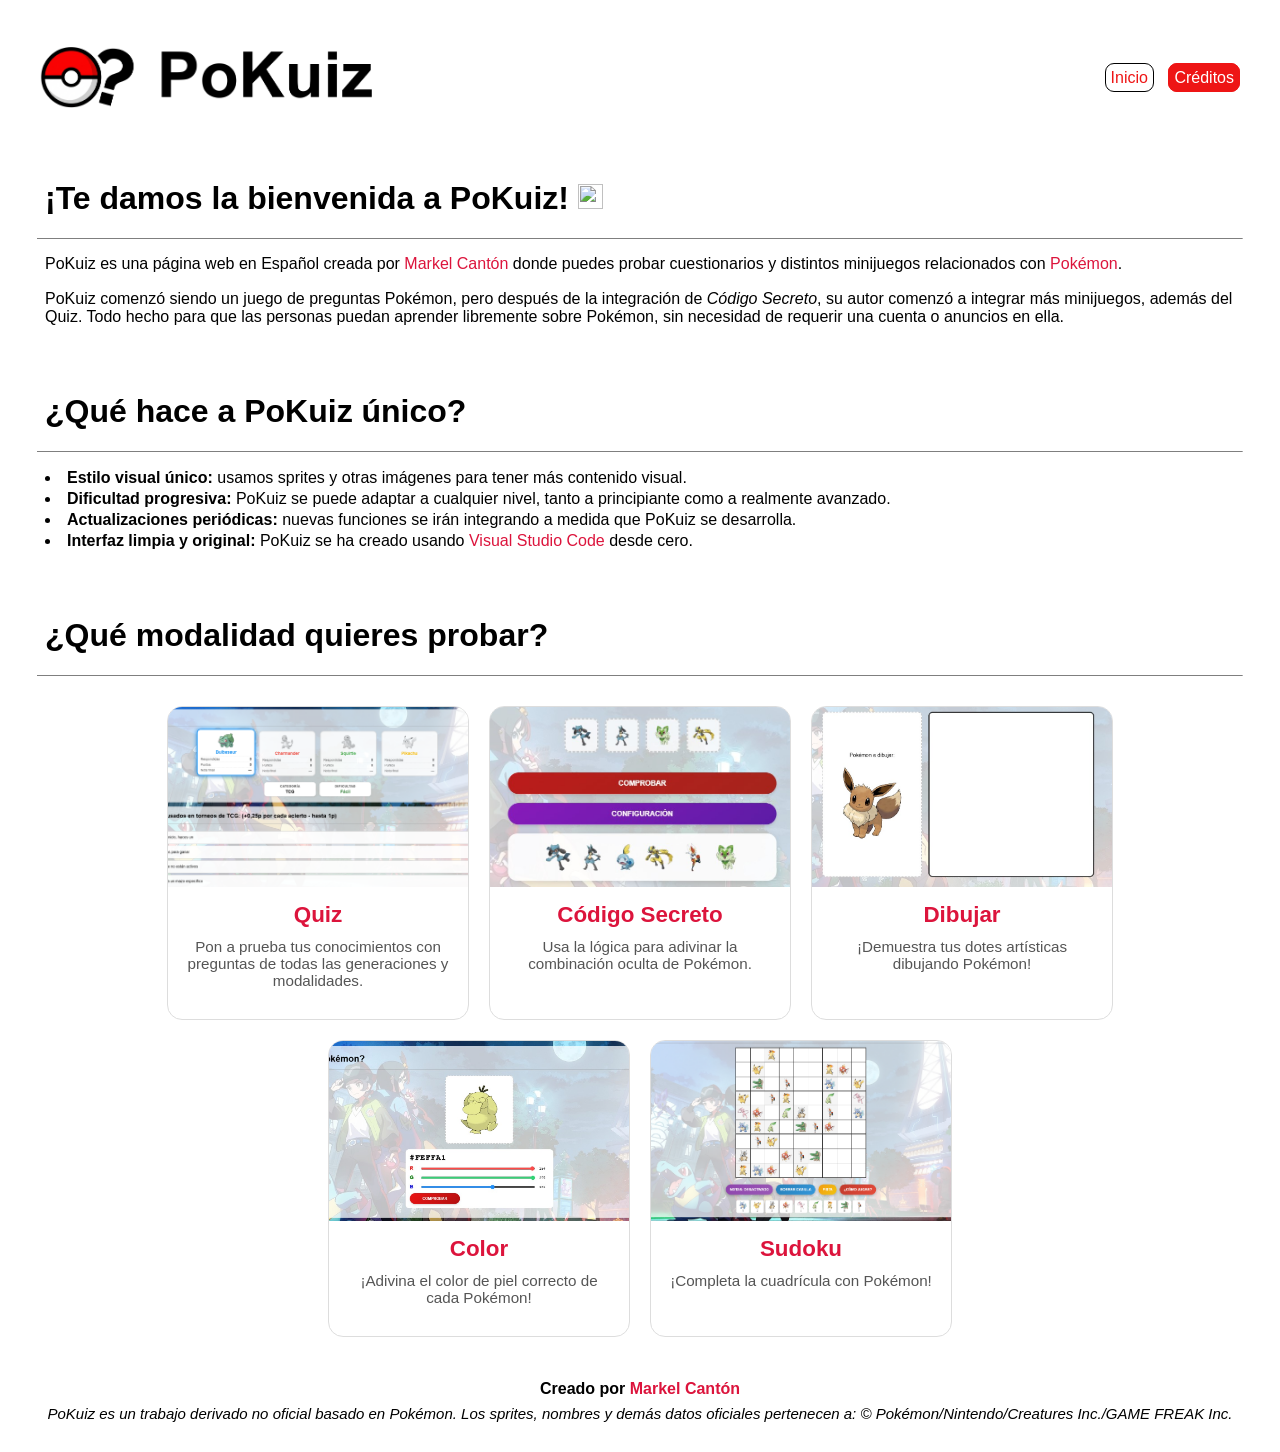
==== commit bc3774b2: "Git commited project to v2.11" ====
--- a/index.html
+++ b/index.html
@@ -49,7 +49,7 @@
                     <h2>Quiz</h2>
                     <p>Pon a prueba tus conocimientos con preguntas de todas las generaciones y modalidades.</p>
                 </div>
-                <div style="color: green; font-style: italic; font-weight: 900; padding-left: 15px; padding-bottom: 15px;">¡ACTUALIZADO!</div>
+                <div style="color: green; font-style: italic; font-weight: 900; padding-left: 15px; padding-bottom: 15px;"></div>
             </a>
 
             <a title="Código Secreto" href="secret" class="tarjeta-modalidad">
--- a/css/anticheat.css
+++ b/css/anticheat.css
@@ -103,7 +103,8 @@
 }
 
 @keyframes shake {
-    0%, 100% {
+    0%,
+    100% {
         transform: translateX(0);
     }
 
